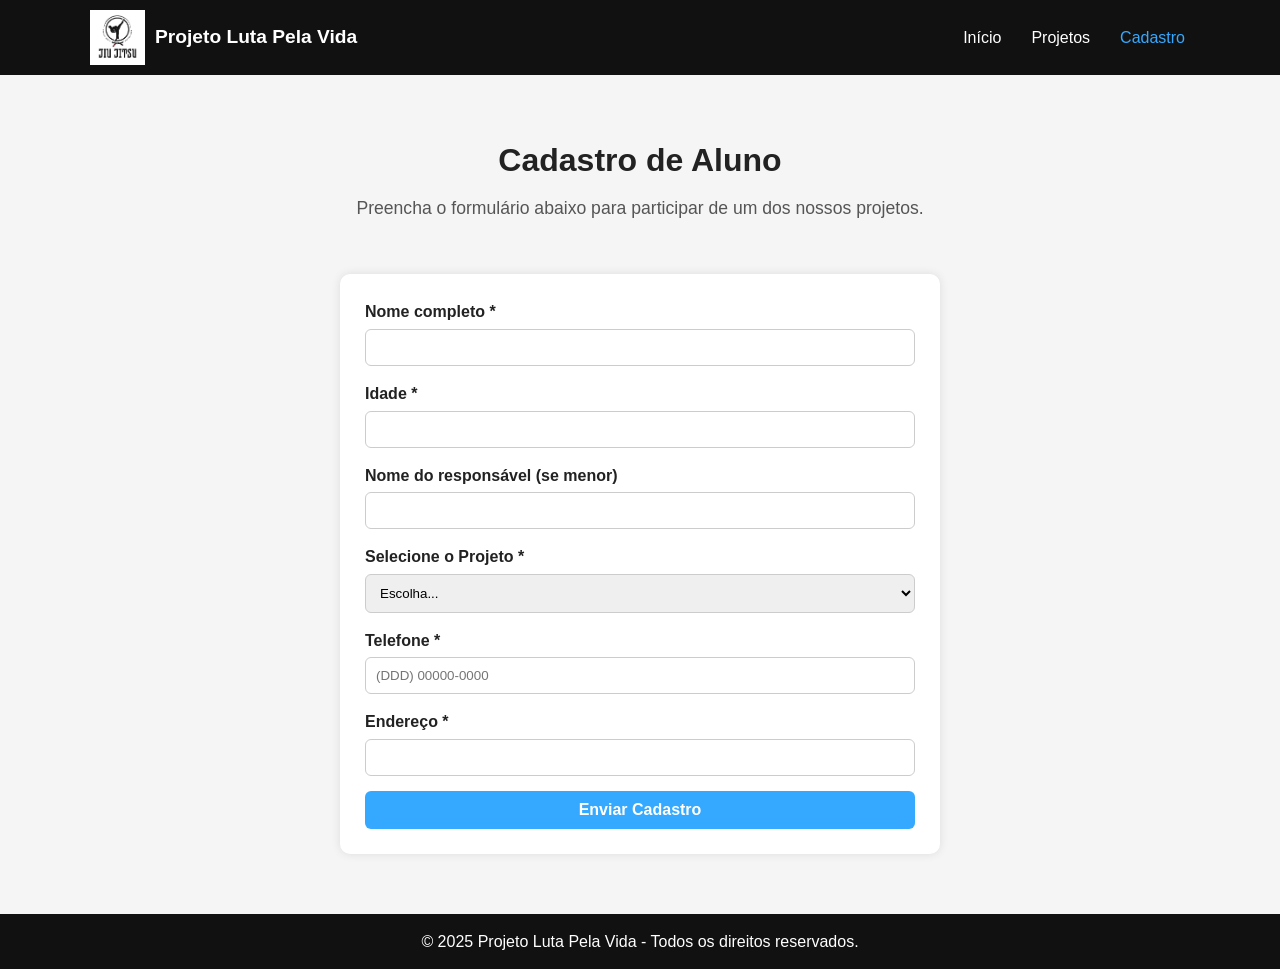
==== cadastro.html @ d0df05ff "Atualização do projeto parte 4" ====
<!DOCTYPE html>
<html lang="pt-BR">
<head>
<meta charset="UTF-8">
<meta name="viewport" content="width=device-width, initial-scale=1.0">
<title>Cadastro - Projeto Luta Pela Vida</title>

<!-- Caminho correto para a raiz -->
<link rel="stylesheet" href="./assets/css/style.css">
</head>

<body>

<header class="header">
  <div class="container">
    <div class="brand">
      <!-- Caminho correto para a raiz -->
      <img src="./assets/images/logo.png" alt="Logo Projeto Luta Pela Vida">
      <div class="brand-title">Projeto Luta Pela Vida</div>
    </div>

    <nav class="nav" aria-label="Menu principal">
      <ul>
        <li><a href="./index.html">Início</a></li>

        <li class="has-dropdown" tabindex="0">
          <a href="./projetos.html">Projetos</a>

          <div class="dropdown">
            <a href="./projetos.html#faixa-preta">Faixa Preta</a>
            <a href="./projetos.html#formacao">Formação</a>
            <a href="./projetos.html#camp">Camp</a>
          </div>
        </li>

        <li><a class="active" href="./cadastro.html">Cadastro</a></li>
      </ul>
    </nav>

    <button class="hamburger" aria-label="Abrir menu">
      <span class="bar"></span><span class="bar"></span><span class="bar"></span>
    </button>
  </div>

  <!-- MENU MOBILE COM CAMINHOS CORRETOS -->
  <div class="mobile-nav">
    <div class="panel">
      <a href="./index.html">Início</a>
      <a href="./projetos.html">Projetos</a>
      <a href="./cadastro.html">Cadastro</a>
    </div>
  </div>
</header>

<main>

<section class="container hero">
  <h2>Cadastro de Aluno</h2>
  <p class="lead">Preencha o formulário abaixo para participar de um dos nossos projetos.</p>
</section>

<section class="container mt-2">

  <form class="form-card" id="formCadastro">
    
    <div class="form-group">
      <label for="nome">Nome completo *</label>
      <input type="text" id="nome" name="nome" required>
    </div>

    <div class="form-group">
      <label for="idade">Idade *</label>
      <input type="number" id="idade" name="idade" required>
    </div>

    <div class="form-group">
      <label for="responsavel">Nome do responsável (se menor)</label>
      <input type="text" id="responsavel" name="responsavel">
    </div>

    <div class="form-group">
      <label for="projeto">Selecione o Projeto *</label>
      <select id="projeto" name="projeto" required>
        <option value="">Escolha...</option>
        <option value="Faixa Preta na Vida">Faixa Preta na Vida</option>
        <option value="Projeto Social de Formação">Projeto Social de Formação</option>
        <option value="Campeonatos e Eventos">Campeonatos e Eventos</option>
      </select>
    </div>

    <div class="form-group">
      <label for="telefone">Telefone *</label>
      <input type="tel" id="telefone" name="telefone" placeholder="(DDD) 00000-0000" required>
    </div>

    <div class="form-group">
      <label for="endereco">Endereço *</label>
      <input type="text" id="endereco" name="endereco" required>
    </div>

    <button type="submit" class="btn btn-primary w-100">Enviar Cadastro</button>

  </form>

  <p id="mensagemSucesso" class="sucesso" style="display:none;">
    Cadastro enviado com sucesso! Entraremos em contato em breve.
  </p>

</section>

</main>

<footer class="footer">
  <p>&copy; 2025 Projeto Luta Pela Vida - Todos os direitos reservados.</p>
</footer>

<!-- Caminho correto -->
<script src="./assets/js/main.js" defer></script>

<script>
// Mensagem de sucesso fictícia (sem backend)
document.getElementById("formCadastro").addEventListener("submit", function(e) {
  e.preventDefault();
  document.getElementById("mensagemSucesso").style.display = "block";
  this.reset();
});
</script>

</body>
</html>
---- assets/css/style.css ----
/* ------------------------------ */
/* RESET / BASE */
/* ------------------------------ */
* {
  margin: 0;
  padding: 0;
  box-sizing: border-box;
}

html {
  scroll-behavior: smooth;
}

body {
  font-family: Arial, Helvetica, sans-serif;
  background: #f5f5f5;
  color: #222;
  line-height: 1.6;
}

/* Containers */
.container {
  width: 90%;
  max-width: 1100px;
  margin: auto;
}

.mt-2 {
  margin-top: 2rem;
}

/* Global titles */
h2 {
  font-size: 2rem;
  margin-bottom: .5rem;
  text-align: center;
}

.lead {
  text-align: center;
  font-size: 1.1rem;
  color: #555;
}

/* ------------------------------ */
/* HEADER */
/* ------------------------------ */
.header {
  background: #111;
  padding: 10px 0;
  color: #fff;
  position: sticky;
  top: 0;
  z-index: 1000;
}

.header .container {
  display: flex;
  align-items: center;
  justify-content: space-between;
}

.brand {
  display: flex;
  align-items: center;
  gap: 10px;
}

.brand img {
  height: 55px;
}

.brand-title {
  font-size: 1.2rem;
  font-weight: bold;
}

/* Menu desktop */
.nav ul {
  list-style: none;
  display: flex;
  gap: 20px;
}

.nav a {
  color: #fff;
  text-decoration: none;
  font-size: 1rem;
  padding: 8px 5px;
  transition: .2s;
}

.nav a:hover,
.nav a.active {
  color: #35a9ff;
}

/* Dropdown */
.has-dropdown {
  position: relative;
}

.dropdown {
  position: absolute;
  top: 35px;
  left: 0;
  background: #222;
  padding: 10px;
  border-radius: 6px;
  display: none;
  flex-direction: column;
  min-width: 160px;
}

.has-dropdown:hover .dropdown {
  display: flex;
}

.dropdown a {
  color: #fff !important;
  padding: 6px 0;
}

.dropdown a:hover {
  color: #35a9ff !important;
}

/* ------------------------------ */
/* MENU MOBILE */
/* ------------------------------ */
.hamburger {
  display: none;
  flex-direction: column;
  gap: 5px;
  background: transparent;
  border: none;
  cursor: pointer;
}

.hamburger .bar {
  height: 3px;
  width: 25px;
  background: #fff;
}

.mobile-nav {
  display: none;
  background: #111;
  padding: 20px;
}

.mobile-nav a {
  display: block;
  color: #fff;
  padding: 12px 0;
  font-size: 1.1rem;
  text-decoration: none;
}

/* ------------------------------ */
/* HERO (títulos principais das páginas) */
/* ------------------------------ */
.hero {
  padding: 60px 0 20px;
}

/* ------------------------------ */
/* CARDS DE PROJETOS */
/* ------------------------------ */
.cards {
  display: grid;
  grid-template-columns: repeat(auto-fit, minmax(290px, 1fr));
  gap: 20px;
  margin-bottom: 40px;
}

.card {
  background: #fff;
  border-radius: 10px;
  overflow: hidden;
  box-shadow: 0 0 8px rgba(0,0,0,0.1);
  transition: .3s;
}

.card:hover {
  transform: translateY(-4px);
}

.card img {
  width: 100%;
  height: 200px;
  object-fit: cover;
}

.card-body {
  padding: 15px;
}

.card-body h3 {
  margin-bottom: 10px;
}

/* Badges */
.badges {
  display: flex;
  gap: 8px;
}

.badge {
  background: #35a9ff;
  color: #fff;
  padding: 4px 8px;
  font-size: .8rem;
  border-radius: 5px;
}

.badge--sec {
  background: #222;
}

/* Footer */
footer {
  margin-top: 40px;
  background: #111;
  color: #fff;
  text-align: center;
  padding: 15px 0;
}

/* ------------------------------ */
/* FORMULÁRIOS (cadastro.html) */
/* ------------------------------ */
.form-card {
  background: #fff;
  padding: 25px;
  border-radius: 10px;
  max-width: 600px;
  margin: 20px auto 60px;
  box-shadow: 0 0 10px rgba(0,0,0,0.1);
}

.form-group {
  margin-bottom: 15px;
}

.form-group label {
  font-weight: bold;
  display: block;
  margin-bottom: 4px;
}

.form-group input,
.form-group select {
  width: 100%;
  padding: 10px;
  border: 1px solid #ccc;
  border-radius: 6px;
}

/* Buttons */
.btn {
  cursor: pointer;
  border: none;
  padding: 10px 18px;
  font-size: 1rem;
  border-radius: 6px;
}

.btn-primary {
  background: #35a9ff;
  color: #fff;
  font-weight: bold;
}

.btn-outline {
  background: transparent;
  color: #35a9ff;
  border: 2px solid #35a9ff;
}

.w-100 {
  width: 100%;
}

.sucesso {
  color: green;
  font-weight: bold;
  text-align: center;
  margin-top: 20px;
}

/* ------------------------------ */
/* RESPONSIVO */
/* ------------------------------ */
@media (max-width: 768px) {
  .nav {
    display: none;
  }

  .hamburger {
    display: flex;
  }

  .mobile-nav {
    display: block;
  }
}
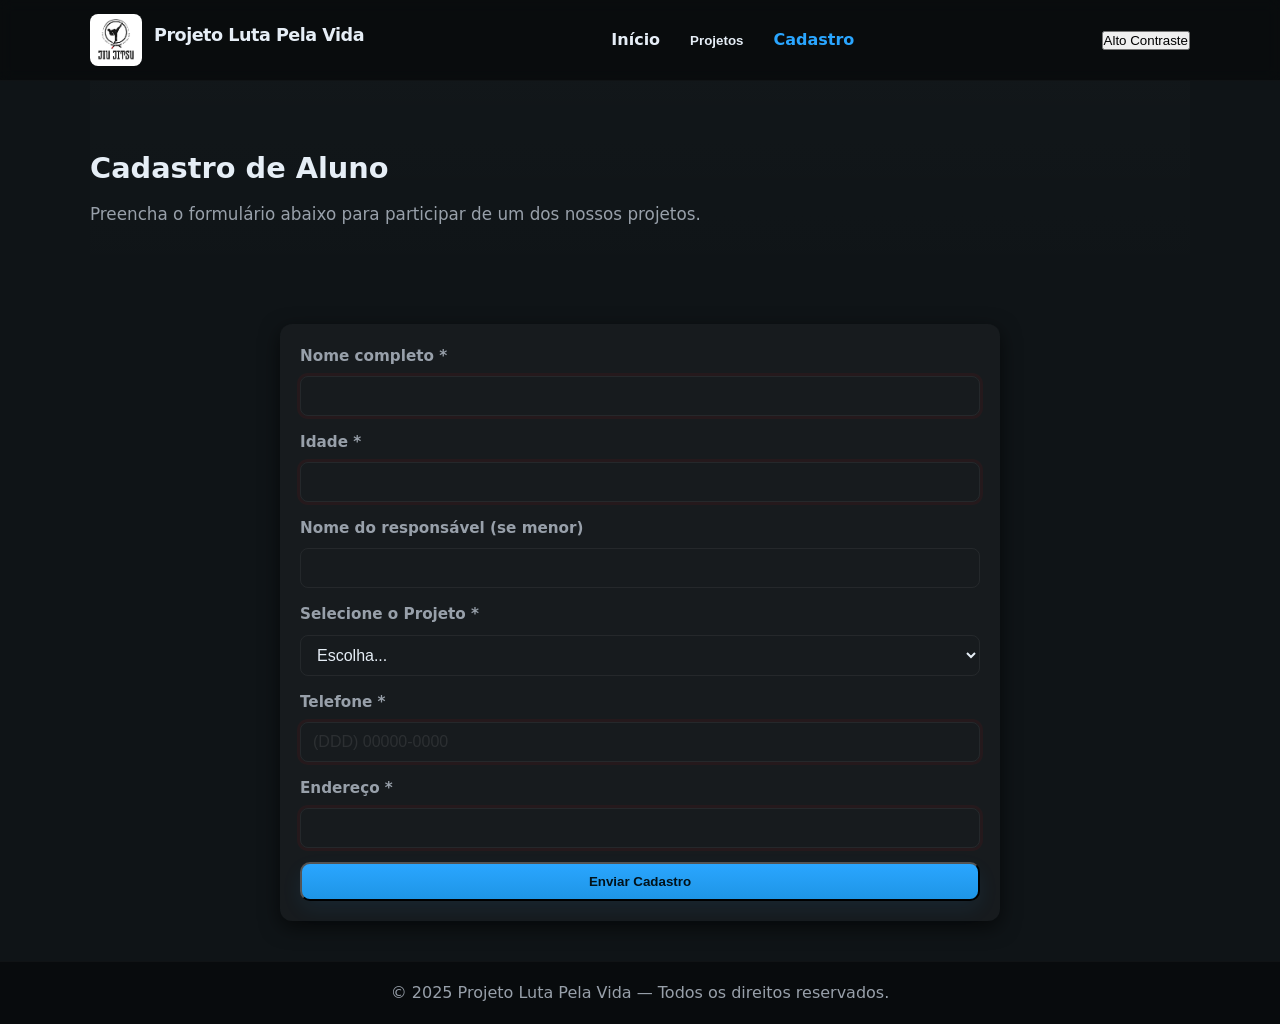
==== commit 95d356b0: "Atualização do layout e correções de CSS" ====
--- a/cadastro.html
+++ b/cadastro.html
@@ -1,130 +1,109 @@
 <!DOCTYPE html>
 <html lang="pt-BR">
 <head>
-<meta charset="UTF-8">
-<meta name="viewport" content="width=device-width, initial-scale=1.0">
+<meta charset="utf-8" />
+<meta name="viewport" content="width=device-width, initial-scale=1" />
 <title>Cadastro - Projeto Luta Pela Vida</title>
+<link rel="stylesheet" href="../assets/css/style.css" />
+</head>
+<body>
 
-<!-- Caminho correto para a raiz -->
-<link rel="stylesheet" href="./assets/css/style.css">
-</head>
-
-<body>
+<a href="#conteudo-principal" class="skip-link">Pular para o conteúdo</a>
 
 <header class="header">
   <div class="container">
     <div class="brand">
-      <!-- Caminho correto para a raiz -->
-      <img src="./assets/images/logo.png" alt="Logo Projeto Luta Pela Vida">
-      <div class="brand-title">Projeto Luta Pela Vida</div>
+      <img src="../assets/images/logo.png" alt="Logo Projeto Luta Pela Vida" />
+      <h1 class="brand-title">Projeto Luta Pela Vida</h1>
     </div>
 
     <nav class="nav" aria-label="Menu principal">
       <ul>
-        <li><a href="./index.html">Início</a></li>
-
-        <li class="has-dropdown" tabindex="0">
-          <a href="./projetos.html">Projetos</a>
-
-          <div class="dropdown">
-            <a href="./projetos.html#faixa-preta">Faixa Preta</a>
-            <a href="./projetos.html#formacao">Formação</a>
-            <a href="./projetos.html#camp">Camp</a>
+        <li><a href="../index.html">Início</a></li>
+        <li class="has-dropdown">
+          <button class="dropdown-btn" aria-expanded="false" aria-controls="menu-projetos">Projetos</button>
+          <div id="menu-projetos" class="dropdown" role="menu" aria-hidden="true">
+            <a role="menuitem" href="../pages/projetos.html#faixa-preta">Faixa Preta</a>
+            <a role="menuitem" href="../pages/projetos.html#formacao">Formação</a>
+            <a role="menuitem" href="../pages/projetos.html#camp">Camp</a>
           </div>
         </li>
-
-        <li><a class="active" href="./cadastro.html">Cadastro</a></li>
+        <li><a href="cadastro.html" class="active">Cadastro</a></li>
       </ul>
     </nav>
 
-    <button class="hamburger" aria-label="Abrir menu">
+    <button class="hamburger" aria-label="Abrir menu" aria-expanded="false" aria-controls="mobile-nav">
       <span class="bar"></span><span class="bar"></span><span class="bar"></span>
     </button>
+
+    <button id="btn-contraste" class="btn-contraste" aria-pressed="false">Alto Contraste</button>
   </div>
 
-  <!-- MENU MOBILE COM CAMINHOS CORRETOS -->
-  <div class="mobile-nav">
+  <nav id="mobile-nav" class="mobile-nav" aria-hidden="true">
     <div class="panel">
-      <a href="./index.html">Início</a>
-      <a href="./projetos.html">Projetos</a>
-      <a href="./cadastro.html">Cadastro</a>
+      <a href="../index.html">Início</a>
+      <a href="../pages/projetos.html">Projetos</a>
+      <a href="cadastro.html">Cadastro</a>
     </div>
-  </div>
+  </nav>
 </header>
 
-<main>
+<main id="conteudo-principal">
+  <section class="container hero-inicial">
+    <h2>Cadastro de Aluno</h2>
+    <p class="lead">Preencha o formulário abaixo para participar de um dos nossos projetos.</p>
+  </section>
 
-<section class="container hero">
-  <h2>Cadastro de Aluno</h2>
-  <p class="lead">Preencha o formulário abaixo para participar de um dos nossos projetos.</p>
-</section>
+  <section class="container mt-2">
+    <form id="form-cadastro" class="form-card" novalidate>
+      <div class="form-group">
+        <label for="nome">Nome completo *</label>
+        <input id="nome" name="nome" type="text" required />
+      </div>
 
-<section class="container mt-2">
+      <div class="form-group">
+        <label for="idade">Idade *</label>
+        <input id="idade" name="idade" type="number" required />
+      </div>
 
-  <form class="form-card" id="formCadastro">
-    
-    <div class="form-group">
-      <label for="nome">Nome completo *</label>
-      <input type="text" id="nome" name="nome" required>
-    </div>
+      <div class="form-group">
+        <label for="responsavel">Nome do responsável (se menor)</label>
+        <input id="responsavel" name="responsavel" type="text" />
+      </div>
 
-    <div class="form-group">
-      <label for="idade">Idade *</label>
-      <input type="number" id="idade" name="idade" required>
-    </div>
+      <div class="form-group">
+        <label for="projeto">Selecione o Projeto *</label>
+        <select id="projeto" name="projeto" required>
+          <option value="">Escolha...</option>
+          <option value="Faixa Preta na Vida">Faixa Preta na Vida</option>
+          <option value="Projeto Social de Formação">Projeto Social de Formação</option>
+          <option value="Campeonatos e Eventos">Campeonatos e Eventos</option>
+        </select>
+      </div>
 
-    <div class="form-group">
-      <label for="responsavel">Nome do responsável (se menor)</label>
-      <input type="text" id="responsavel" name="responsavel">
-    </div>
+      <div class="form-group">
+        <label for="telefone">Telefone *</label>
+        <input id="telefone" name="telefone" type="tel" placeholder="(DDD) 00000-0000" required />
+      </div>
 
-    <div class="form-group">
-      <label for="projeto">Selecione o Projeto *</label>
-      <select id="projeto" name="projeto" required>
-        <option value="">Escolha...</option>
-        <option value="Faixa Preta na Vida">Faixa Preta na Vida</option>
-        <option value="Projeto Social de Formação">Projeto Social de Formação</option>
-        <option value="Campeonatos e Eventos">Campeonatos e Eventos</option>
-      </select>
-    </div>
+      <div class="form-group">
+        <label for="endereco">Endereço *</label>
+        <input id="endereco" name="endereco" type="text" required />
+      </div>
 
-    <div class="form-group">
-      <label for="telefone">Telefone *</label>
-      <input type="tel" id="telefone" name="telefone" placeholder="(DDD) 00000-0000" required>
-    </div>
+      <button type="submit" class="btn btn-primary w-100">Enviar Cadastro</button>
+    </form>
 
-    <div class="form-group">
-      <label for="endereco">Endereço *</label>
-      <input type="text" id="endereco" name="endereco" required>
-    </div>
-
-    <button type="submit" class="btn btn-primary w-100">Enviar Cadastro</button>
-
-  </form>
-
-  <p id="mensagemSucesso" class="sucesso" style="display:none;">
-    Cadastro enviado com sucesso! Entraremos em contato em breve.
-  </p>
-
-</section>
-
+    <p id="mensagemSucesso" role="alert" class="sucesso" aria-live="polite" style="display:none;">
+      Cadastro enviado com sucesso! Entraremos em contato em breve.
+    </p>
+  </section>
 </main>
 
 <footer class="footer">
-  <p>&copy; 2025 Projeto Luta Pela Vida - Todos os direitos reservados.</p>
+  <p>&copy; 2025 Projeto Luta Pela Vida — Todos os direitos reservados.</p>
 </footer>
 
-<!-- Caminho correto -->
-<script src="./assets/js/main.js" defer></script>
-
-<script>
-// Mensagem de sucesso fictícia (sem backend)
-document.getElementById("formCadastro").addEventListener("submit", function(e) {
-  e.preventDefault();
-  document.getElementById("mensagemSucesso").style.display = "block";
-  this.reset();
-});
-</script>
-
+<script src="../assets/js/main.js" defer></script>
 </body>
 </html>
--- a/assets/css/style.css
+++ b/assets/css/style.css
@@ -1,307 +1,178 @@
-/* ------------------------------ */
+/* -----------------------------------------------------------
+   STYLE: Dark Minimalista Premium
+   ----------------------------------------------------------- */
+
 /* RESET / BASE */
-/* ------------------------------ */
-* {
-  margin: 0;
-  padding: 0;
-  box-sizing: border-box;
+* { margin:0; padding:0; box-sizing:border-box; }
+html { scroll-behavior:smooth; }
+body {
+  font-family: Inter, system-ui, "Helvetica Neue", Arial, sans-serif;
+  background: var(--bg);
+  color: var(--text);
+  line-height:1.6;
+  -webkit-font-smoothing:antialiased;
+  -moz-osx-font-smoothing:grayscale;
 }
 
-html {
-  scroll-behavior: smooth;
+/* VARIÁVEIS (dark premium) */
+:root{
+  --bg: #0f1417;
+  --surface: rgba(255,255,255,0.02);
+  --card-bg: rgba(255,255,255,0.03);
+  --glass: linear-gradient(180deg, rgba(255,255,255,0.02), rgba(255,255,255,0.015));
+  --text: #e6eef6;
+  --muted: #98a0aa;
+  --primary: #2aa6ff;
+  --primary-600: #1e95e6;
+  --accent: #7afcff;
+  --header-bg: rgba(8,10,12,0.8);
+  --footer-bg: rgba(8,10,12,0.85);
+  --card-shadow: 0 6px 20px rgba(0,0,0,0.6);
+  --focus-ring: 3px solid rgba(42,166,255,0.22);
+  --radius: 12px;
 }
 
-body {
-  font-family: Arial, Helvetica, sans-serif;
-  background: #f5f5f5;
-  color: #222;
-  line-height: 1.6;
+/* Dark variations (optional) */
+.dark-mode { /* kept for compatibility */
+  --bg:#0b0f11;
 }
 
-/* Containers */
-.container {
-  width: 90%;
-  max-width: 1100px;
-  margin: auto;
+/* Alto contraste style */
+.high-contrast {
+  --bg: #000;
+  --text: #fff;
+  --primary: #ff0;
+  --card-bg: #000;
 }
 
-.mt-2 {
-  margin-top: 2rem;
+/* SKIP LINK */
+.skip-link {
+  position:absolute; left:10px; top:-60px;
+  background:var(--primary); color:#001;
+  padding:10px 14px; border-radius:8px; z-index:9999;
+  font-weight:700; transition:0.22s;
+}
+.skip-link:focus { top:12px; outline:none; }
+
+/* CONTAINERS */
+.container { width:90%; max-width:1100px; margin:0 auto; }
+.mt-2 { margin-top:2rem; }
+.mt-3 { margin-top:3rem; }
+.text-center { text-align:center; }
+
+/* TYPO */
+h1,h2,h3 { color:var(--text); margin-bottom:.6rem; }
+h1 { font-size:2.2rem; letter-spacing:-0.5px; }
+h2 { font-size:1.8rem; }
+.lead { color:var(--muted); font-size:1.05rem; }
+
+/* HEADER */
+.header {
+  background: var(--header-bg);
+  backdrop-filter: blur(6px);
+  padding:14px 0;
+  position:sticky; top:0; z-index:1000;
+  border-bottom: 1px solid rgba(255,255,255,0.03);
+}
+.header .container { display:flex; align-items:center; justify-content:space-between; gap:12px; }
+.brand { display:flex; align-items:center; gap:12px; }
+.brand img { height:52px; border-radius:8px; }
+.brand-title { font-size:1.1rem; font-weight:700; color:var(--text); }
+
+/* NAV */
+.nav ul { list-style:none; display:flex; gap:18px; align-items:center; }
+.nav a, .dropdown-btn {
+  color:var(--text); text-decoration:none; font-weight:600;
+  background:none; border:none; cursor:pointer; padding:8px 6px; border-radius:8px;
+}
+.nav a.active { color:var(--primary); }
+.nav a:hover, .dropdown-btn:hover { color:var(--primary); transform:translateY(-1px); }
+
+/* focus styles */
+a:focus, button:focus, input:focus, select:focus { outline:var(--focus-ring); outline-offset:3px; }
+
+/* DROPDOWN */
+.has-dropdown { position:relative; }
+.dropdown {
+  position:absolute; top:54px; left:0;
+  background:var(--card-bg); min-width:200px;
+  padding:10px; border-radius:10px; box-shadow:var(--card-shadow);
+  display:none; flex-direction:column; gap:6px; z-index:900;
+}
+.dropdown[aria-hidden="false"] { display:flex; }
+.dropdown a { color:var(--text); padding:8px 10px; border-radius:8px; text-decoration:none; }
+.dropdown a:hover { background:rgba(42,166,255,0.06); color:var(--primary); }
+
+/* HAMBURGER */
+.hamburger { display:none; background:none; border:none; cursor:pointer; padding:8px; border-radius:8px; }
+.hamburger .bar { width:26px; height:3px; background:var(--text); display:block; margin:4px 0; border-radius:2px; }
+
+/* MOBILE NAV */
+.mobile-nav { display:none; background:var(--header-bg); padding:18px; border-top:1px solid rgba(255,255,255,0.03); }
+.mobile-nav[aria-hidden="false"] { display:block; }
+.mobile-nav .panel a { display:block; padding:10px 0; color:var(--text); text-decoration:none; }
+
+/* HERO */
+.hero-inicial { padding:64px 0; background: linear-gradient(180deg, rgba(255,255,255,0.01), transparent); }
+.hero-content { max-width:920px; margin:0 auto; text-align:center; }
+.hero-content h2 { font-size:2.6rem; margin-bottom:6px; color:var(--text); }
+.hero-content .lead { margin-bottom:18px; }
+
+/* CARDS */
+.cards { display:grid; grid-template-columns:repeat(auto-fit,minmax(260px,1fr)); gap:20px; margin-bottom:30px; }
+.card {
+  background:var(--card-bg); border-radius:12px; overflow:hidden; box-shadow:var(--card-shadow);
+  transition:transform .28s ease, box-shadow .28s ease;
+}
+.card:hover { transform:translateY(-8px); box-shadow:0 20px 40px rgba(0,0,0,0.55); cursor:pointer; }
+.card img { width:100%; height:200px; object-fit:cover; display:block; }
+.card-body { padding:16px; color:var(--text); }
+.card-body h3 { margin-bottom:8px; }
+
+/* small utility */
+.w-100 { width:100%; display:inline-block; }
+
+/* FORMS */
+.form-card {
+  background:var(--card-bg); padding:20px; border-radius:12px; box-shadow:var(--card-shadow);
+  max-width:720px; margin:0 auto;
+}
+.form-group { margin-bottom:14px; display:flex; flex-direction:column; gap:8px; }
+label { color:var(--muted); font-weight:600; font-size:.95rem; }
+input[type="text"], input[type="number"], input[type="tel"], select {
+  background:transparent; border:1px solid rgba(255,255,255,0.06); color:var(--text);
+  padding:10px 12px; border-radius:8px; font-size:1rem;
+}
+input::placeholder { color: rgba(200,200,200,0.12); }
+input:invalid { box-shadow:0 0 0 3px rgba(255,0,0,0.06); }
+
+/* BUTTONS */
+.btn { padding:10px 16px; border-radius:10px; font-weight:700; text-decoration:none; display:inline-block; }
+.btn-primary { background:linear-gradient(180deg,var(--primary),var(--primary-600)); color:#02121a; box-shadow:0 8px 20px rgba(42,166,255,0.08); }
+.btn-outline { background:transparent; color:var(--primary); border:2px solid rgba(42,166,255,0.12); padding:8px 12px; }
+
+/* MENSAGENS */
+.sucesso { color:#8fe08f; font-weight:700; }
+
+/* FOOTER */
+.footer { margin-top:40px; background:var(--footer-bg); color:var(--muted); text-align:center; padding:18px 0; border-top:1px solid rgba(255,255,255,0.03); }
+
+/* ANIMATIONS */
+@keyframes fadeIn { from { opacity:0; transform:translateY(6px);} to { opacity:1; transform:none; } }
+.card { animation: fadeIn .45s ease both; }
+
+/* RESPONSIVE */
+@media (max-width: 880px){
+  .nav { display:none; }
+  .hamburger { display:block; }
+  .brand-title { font-size:1rem; }
+}
+@media (max-width: 480px){
+  .hero-content h2 { font-size:1.6rem; }
+  .card img { height:160px; }
 }
 
-/* Global titles */
-h2 {
-  font-size: 2rem;
-  margin-bottom: .5rem;
-  text-align: center;
-}
-
-.lead {
-  text-align: center;
-  font-size: 1.1rem;
-  color: #555;
-}
-
-/* ------------------------------ */
-/* HEADER */
-/* ------------------------------ */
-.header {
-  background: #111;
-  padding: 10px 0;
-  color: #fff;
-  position: sticky;
-  top: 0;
-  z-index: 1000;
-}
-
-.header .container {
-  display: flex;
-  align-items: center;
-  justify-content: space-between;
-}
-
-.brand {
-  display: flex;
-  align-items: center;
-  gap: 10px;
-}
-
-.brand img {
-  height: 55px;
-}
-
-.brand-title {
-  font-size: 1.2rem;
-  font-weight: bold;
-}
-
-/* Menu desktop */
-.nav ul {
-  list-style: none;
-  display: flex;
-  gap: 20px;
-}
-
-.nav a {
-  color: #fff;
-  text-decoration: none;
-  font-size: 1rem;
-  padding: 8px 5px;
-  transition: .2s;
-}
-
-.nav a:hover,
-.nav a.active {
-  color: #35a9ff;
-}
-
-/* Dropdown */
-.has-dropdown {
-  position: relative;
-}
-
-.dropdown {
-  position: absolute;
-  top: 35px;
-  left: 0;
-  background: #222;
-  padding: 10px;
-  border-radius: 6px;
-  display: none;
-  flex-direction: column;
-  min-width: 160px;
-}
-
-.has-dropdown:hover .dropdown {
-  display: flex;
-}
-
-.dropdown a {
-  color: #fff !important;
-  padding: 6px 0;
-}
-
-.dropdown a:hover {
-  color: #35a9ff !important;
-}
-
-/* ------------------------------ */
-/* MENU MOBILE */
-/* ------------------------------ */
-.hamburger {
-  display: none;
-  flex-direction: column;
-  gap: 5px;
-  background: transparent;
-  border: none;
-  cursor: pointer;
-}
-
-.hamburger .bar {
-  height: 3px;
-  width: 25px;
-  background: #fff;
-}
-
-.mobile-nav {
-  display: none;
-  background: #111;
-  padding: 20px;
-}
-
-.mobile-nav a {
-  display: block;
-  color: #fff;
-  padding: 12px 0;
-  font-size: 1.1rem;
-  text-decoration: none;
-}
-
-/* ------------------------------ */
-/* HERO (títulos principais das páginas) */
-/* ------------------------------ */
-.hero {
-  padding: 60px 0 20px;
-}
-
-/* ------------------------------ */
-/* CARDS DE PROJETOS */
-/* ------------------------------ */
-.cards {
-  display: grid;
-  grid-template-columns: repeat(auto-fit, minmax(290px, 1fr));
-  gap: 20px;
-  margin-bottom: 40px;
-}
-
-.card {
-  background: #fff;
-  border-radius: 10px;
-  overflow: hidden;
-  box-shadow: 0 0 8px rgba(0,0,0,0.1);
-  transition: .3s;
-}
-
-.card:hover {
-  transform: translateY(-4px);
-}
-
-.card img {
-  width: 100%;
-  height: 200px;
-  object-fit: cover;
-}
-
-.card-body {
-  padding: 15px;
-}
-
-.card-body h3 {
-  margin-bottom: 10px;
-}
-
-/* Badges */
-.badges {
-  display: flex;
-  gap: 8px;
-}
-
-.badge {
-  background: #35a9ff;
-  color: #fff;
-  padding: 4px 8px;
-  font-size: .8rem;
-  border-radius: 5px;
-}
-
-.badge--sec {
-  background: #222;
-}
-
-/* Footer */
-footer {
-  margin-top: 40px;
-  background: #111;
-  color: #fff;
-  text-align: center;
-  padding: 15px 0;
-}
-
-/* ------------------------------ */
-/* FORMULÁRIOS (cadastro.html) */
-/* ------------------------------ */
-.form-card {
-  background: #fff;
-  padding: 25px;
-  border-radius: 10px;
-  max-width: 600px;
-  margin: 20px auto 60px;
-  box-shadow: 0 0 10px rgba(0,0,0,0.1);
-}
-
-.form-group {
-  margin-bottom: 15px;
-}
-
-.form-group label {
-  font-weight: bold;
-  display: block;
-  margin-bottom: 4px;
-}
-
-.form-group input,
-.form-group select {
-  width: 100%;
-  padding: 10px;
-  border: 1px solid #ccc;
-  border-radius: 6px;
-}
-
-/* Buttons */
-.btn {
-  cursor: pointer;
-  border: none;
-  padding: 10px 18px;
-  font-size: 1rem;
-  border-radius: 6px;
-}
-
-.btn-primary {
-  background: #35a9ff;
-  color: #fff;
-  font-weight: bold;
-}
-
-.btn-outline {
-  background: transparent;
-  color: #35a9ff;
-  border: 2px solid #35a9ff;
-}
-
-.w-100 {
-  width: 100%;
-}
-
-.sucesso {
-  color: green;
-  font-weight: bold;
-  text-align: center;
-  margin-top: 20px;
-}
-
-/* ------------------------------ */
-/* RESPONSIVO */
-/* ------------------------------ */
-@media (max-width: 768px) {
-  .nav {
-    display: none;
-  }
-
-  .hamburger {
-    display: flex;
-  }
-
-  .mobile-nav {
-    display: block;
-  }
-}
+/* HIGH CONTRAST OVERRIDES */
+.high-contrast { background:#000; color:#fff; }
+.high-contrast .dropdown a { color:#000; }
+.high-contrast .btn-contraste { background:#fff; color:#000; border:2px solid #fff; }
